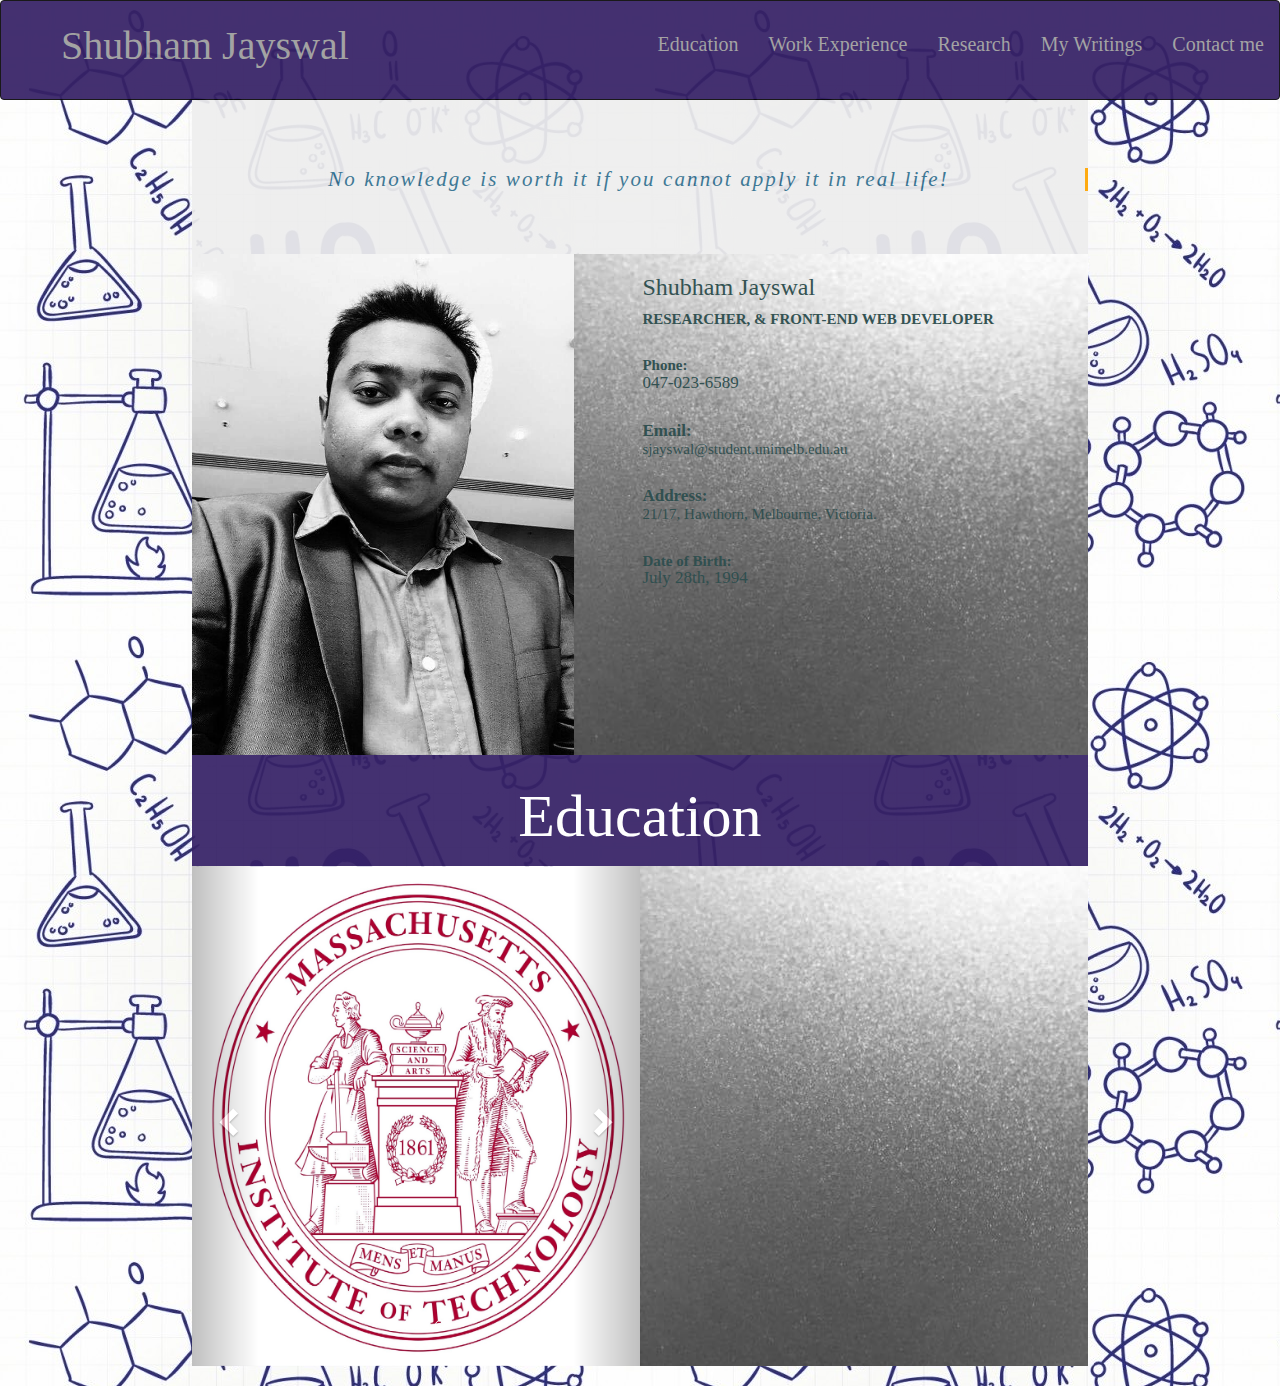
==== index.html @ f4ce6cac "Update index.html" ====
<!DOCTYPE html>
<html lang="en">
<head>
  <title>Shubham Jayswal</title>



  <link rel="stylesheet" type="text/css" href="mystyle.css" media="screen" />
  <link rel="stylesheet" href="https://maxcdn.bootstrapcdn.com/bootstrap/3.3.7/css/bootstrap.min.css">
  <script src="https://ajax.googleapis.com/ajax/libs/jquery/3.2.0/jquery.min.js"></script>
  <script src="https://maxcdn.bootstrapcdn.com/bootstrap/3.3.7/js/bootstrap.min.js"></script>
</head>
<body>

<div class="page">

 <nav class="navbar navbar-inverse">
    <div class="container-fluid">
      <div class="navbar-header">
        <a class="navbar-brand" href="#" target="Myname">Shubham Jayswal</a>
      </div>
      <ul class="nav navbar-nav navbar-right">
        <li><a href="#">Education</a></li>
        <li><a href="#">Work Experience</a></li>
        <li class="Research" data-toggle="modal" data-target="#myModal1"><a href="#">Research</a></li>
        <li class="Writings" data-toggle="modal" data-target="#myModal2"><a href="#">My Writings</a></li>
        <li><a href="#">Contact me</a></li>
      </ul>
    </div>
  </nav>
  
  <div id="myModal1" class="modal fade" role="dialog">
    <div class="modal-dialog">

      <!-- Modal content-->
      <div class="modal-content">
        <div class="modal-header">
          <button type="button" class="close" data-dismiss="modal">&times;</button>
          <h4 class="modal-title" style="font-family: Times New Roman; font-size:16px;">
            List of Research done:</h4>
        </div>
        <div class="modal-body">
          <p><a href="https://drive.google.com/file/d/0B4AOVSW1f5HiR0ZDdmJOVXhCcVU/view?usp=sharing"
            style="font-family: Times New Roman; font-size:16px;">1.1: Predictive analysis for intelligent disaster
             flood management with unstructured data</a>
             <br></br>
             <a href="https://drive.google.com/file/d/0B4AOVSW1f5HiVmZmcmh2MHFCLW8/view?usp=sharing"
             style="font-family: Times New Roman; font-size: 16px;">1.2: PPT for the Research</a>
           </p>
        </div>
        <div class="modal-footer">
          <button type="button" class="btn btn-default" data-dismiss="modal">Close</button>
        </div>
      </div>

    </div>
  </div>



  <div id="myModal2" class="modal fade" role="dialog">
    <div class="modal-dialog">

      <!-- Modal content-->
      <div class="modal-content">
        <div class="modal-header">
          <button type="button" class="close" data-dismiss="modal">&times;</button>
          <h4 class="modal-title" style="font-family: Times New Roman; font-size:16px;">
            My Writings:</h4>
        </div>
        <div class="modal-body">
          <p><a href="https://drive.google.com/file/d/0B4AOVSW1f5HiSGlRNENDSng0QzQ/view?usp=sharing"
            style="font-family: Times New Roman; font-size:16px;">1.0: The Monarch</a>

        </div>
        <div class="modal-footer">
          <button type="button" class="btn btn-default" data-dismiss="modal">Close</button>
        </div>
      </div>

    </div>
  </div>
  
  
  
  
  
  
  


 <div class="blogspace">

  <div class="jumbotron">
    <h2 align="center"><p class="text-info">No knowledge is worth it if you cannot apply it in real life!</p></h2>

  </div>

<div class="two-blocks">

  <div class="image">
    <img src="imagebw.jpg" alt="Cinque Terre" >
  </div>

  <div class="info">

  <div  class="information" >
    
    <h3>  <p class="Name">Shubham Jayswal</p></h3>
    <h5>  <p class="Category"><b>RESEARCHER, & FRONT-END WEB DEVELOPER</b></p></h5>
    <h6><p class="phone"><b>Phone:</b></p></h6>
    <h5><p class="number">047-023-6589</p></h5>
    <h6><p class="email"><b>Email:</b></p></h6>
    <h5><p class="myemail">sjayswal@student.unimelb.edu.au</p></h5>
    <h6><p class="Address"><b>Address:</b></p></h6>
    <h5><p class="myaddress">21/17, Hawthorn, Melbourne, Victoria.</p></h5>
    <h6><p class="DOB"><b>Date of Birth:</b></p></h6>
    <h5><p class="mydob">July 28th, 1994</p></h5>
  </div>

</div>


</div>

   <div class="jumbotron second">

         <div class="educlass">
         <h3 class="edu" align="center"> Education </h3>
       </div>

</div>
   
  <div class="second_block">
  <div class="image_second_block">
    
      <div id="myCarousel" class="carousel slide" data-ride="carousel">
      <!-- Indicators -->
      <ol class="carousel-indicators">
        <li data-target="#myCarousel" data-slide-to="0" class="active"></li>
        <li data-target="#myCarousel" data-slide-to="1"></li>
        <li data-target="#myCarousel" data-slide-to="2"></li>
        <li data-target="#myCarousel" data-slide-to="3"></li>


      </ol>

      <!-- Wrapper for slides -->
      <div class="carousel-inner">
        <div class="item active">
          <img src="MITlogo.png" >
        </div>

        <div class="item">
          <img src="MITnight.jpg" >
        </div>

        <div class="item">
          <img src="MelbourneUni.jpg" >
        </div>

        <div class="item">
          <img src="Uni.jpg" >
        </div>


      </div>

      <!-- Left and right controls -->
      <a class="left carousel-control" href="#myCarousel" data-slide="prev">
        <span class="glyphicon glyphicon-chevron-left"></span>
        <span class="sr-only">Previous</span>
      </a>
      <a class="right carousel-control" href="#myCarousel" data-slide="next">
        <span class="glyphicon glyphicon-chevron-right"></span>
        <span class="sr-only">Next</span>
      </a>
    </div>
    
    
    
    
    
    
    
    
  </div>
  <div class="info_second_block">
  <div  class="information" >
    <h3>  <p class="Name"></p></h3>
    <h5>  <p class="Category"><b></b></p></h5>
    <h6><p class="phone"><b></b></p></h6>
    <h5><p class="number"></p></h5>
    <h6><p class="email"><b></b></p></h6>
    <h5><p class="myemail"></p></h5>
    <h6><p class="Address"><b></b></p></h6>
    <h5><p class="myaddress"></p></h5>
    <h6><p class="DOB"><b></b></p></h6>
    <h5><p class="mydob"></p></h5>
  </div>
</div>
</div>
   
   
   
   
  </div> 

 
</body>
</html>
---- mystyle.css ----
.page{



}




@viewport{
  zoom:1.0;
  width:device-width;
}

nav.navbar{

  margin-bottom: 0px;
  height: 7.15em;
  

}




div.jumbotron{
  margin-left: 15%;
  margin-right:15%;
  margin-bottom: 0px;
  opacity: 0.93;
  border-radius: 0!important;


}


.image{


height: 35.75em;
width: 42.64392324093817%;



}




img{

width:100%;
height: 100%;


}

.image{

  float:left;

}


.image_second_block{


height: 35.75em;

width:50%;

float:left;

}

.carousel-inner > .item img{
   width:100% !important;
   height:100% !important;
}

.item{
  width: 100%;
  height: 35.75em;
  

}










.two-blocks{
  margin-left:15%;
  margin-right:15%;
  
  height: 35.75em;
  margin-bottom:0px;
}


.second_block{
  margin-left:15%;
  margin-right:15%;

  height: 36em;

}

div.information{

font-family: Times, "Times New Roman", Georgia, serif;
color:darkslategrey;

opacity:0.97;
height: 100%;
width: 100%;
padding-left: 13.3086876155268%;


}

.info{

  float: left;
  background-image: url("black_dell.jpg");
  position: relative;



  height: 35.75em;
  width: 57.33475479744136%;

}

.info_second_block{
  float: right;
  background-image: url("black_dell.jpg");
  position: relative;
  height: 35.75em;
  width: 50%;
  
}














p.Name{
}

p.Category{
  font-size: 15px;
  margin-bottom: 30px;

}

p.phone{
  margin-bottom:-10px;
  font-size: 15px;
}
p.number{

 margin-bottom:30px;
 font-size:17px;
}

p.myemail{
  font-size:15px;
  margin-bottom: 30px;
}

p.email{
  font-size:17px;

  margin-bottom:-10px;
}



p.myaddress{
  font-size:15px;
  margin-bottom: 30px;
}

p.Address{
  font-size: 17px;
  margin-bottom:-10px;

}


p.mydob{
  font-size: 17px;
  margin-top:-10px;
}

p.DOB{
  font-size: 15px;
}


.navbar-nav >li a {

margin-top: 18px;
font-size: 20px;

}

a[target]{

font-size: 40px;
font-family: Times, "Times New Roman", Georgia, serif;
}

.container-fluid > .navbar-header{
  margin-top: 20px;
  margin-left: 45px !important;
}


nav.navbar{
  background-color:#362166;
  opacity: 0.93;
}

p.text-info{

 font-style: oblique;
 font-family: Times, "Times New Roman", Georgia, serif;


 overflow: hidden; /* Ensures the content is not revealed until the animation */
 border-right: .15em solid orange; /* The typwriter cursor */
 white-space: nowrap; /* Keeps the content on a single line */
 margin: 0 auto; /* Gives that scrolling effect as the typing happens */
 letter-spacing: .10em; /* Adjust as needed */
 animation:
   typing 4.0s steps(40, end),
   blink-caret .75s step-end infinite;

}

.navbar-right
{

font-family: Times, "Times New Roman", Georgia, serif;
}

body{

  background-image: url("chemistry.jpg");

}



/* The typing effect */
@keyframes typing {
  from { width: 0 }
  to { width: 100% }
}

/* The typewriter cursor effect */
@keyframes blink-caret {
  from, to { border-color: transparent }
  50% { border-color: transparent; }
}

h5:hover{

  font-size:20px !important;
}


h3.edu{

color: white !important;
font-size: 60px;
margin-top: -20px;
font-family: "Times Header";
}


.second{
  margin-top: 0px;
  background-color:#362166  !important;
  height: 7.936em;
  opacity: 0.93 !important;
  margin-left:15%;
  margin-right: 15%;
}
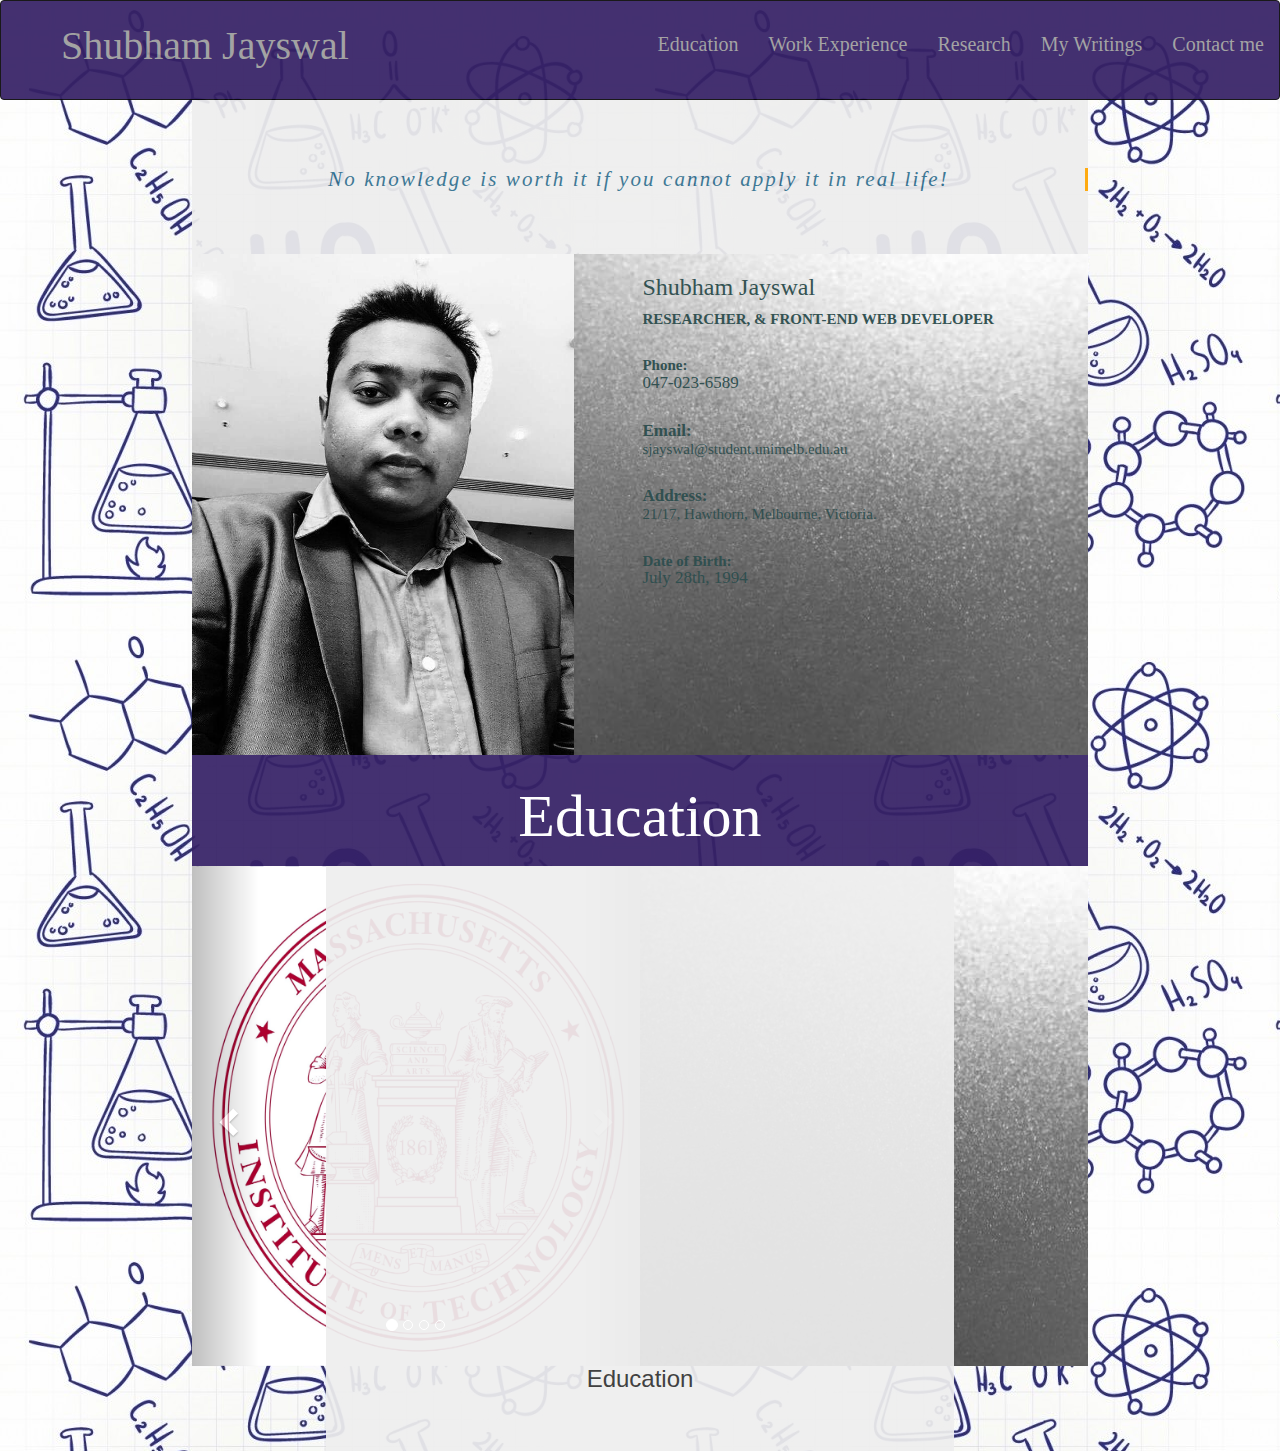
==== commit 97e8f103: "Update index.html" ====
--- a/index.html
+++ b/index.html
@@ -199,6 +199,19 @@
     <h5><p class="mydob"></p></h5>
   </div>
 </div>
+    
+
+<div class="jumbotron third">
+
+         <div class="Experience">
+        <h3 class="exp" align="center"> Education </h3>
+       </div>
+
+</div>
+    
+    
+    
+    
 </div>
    
    
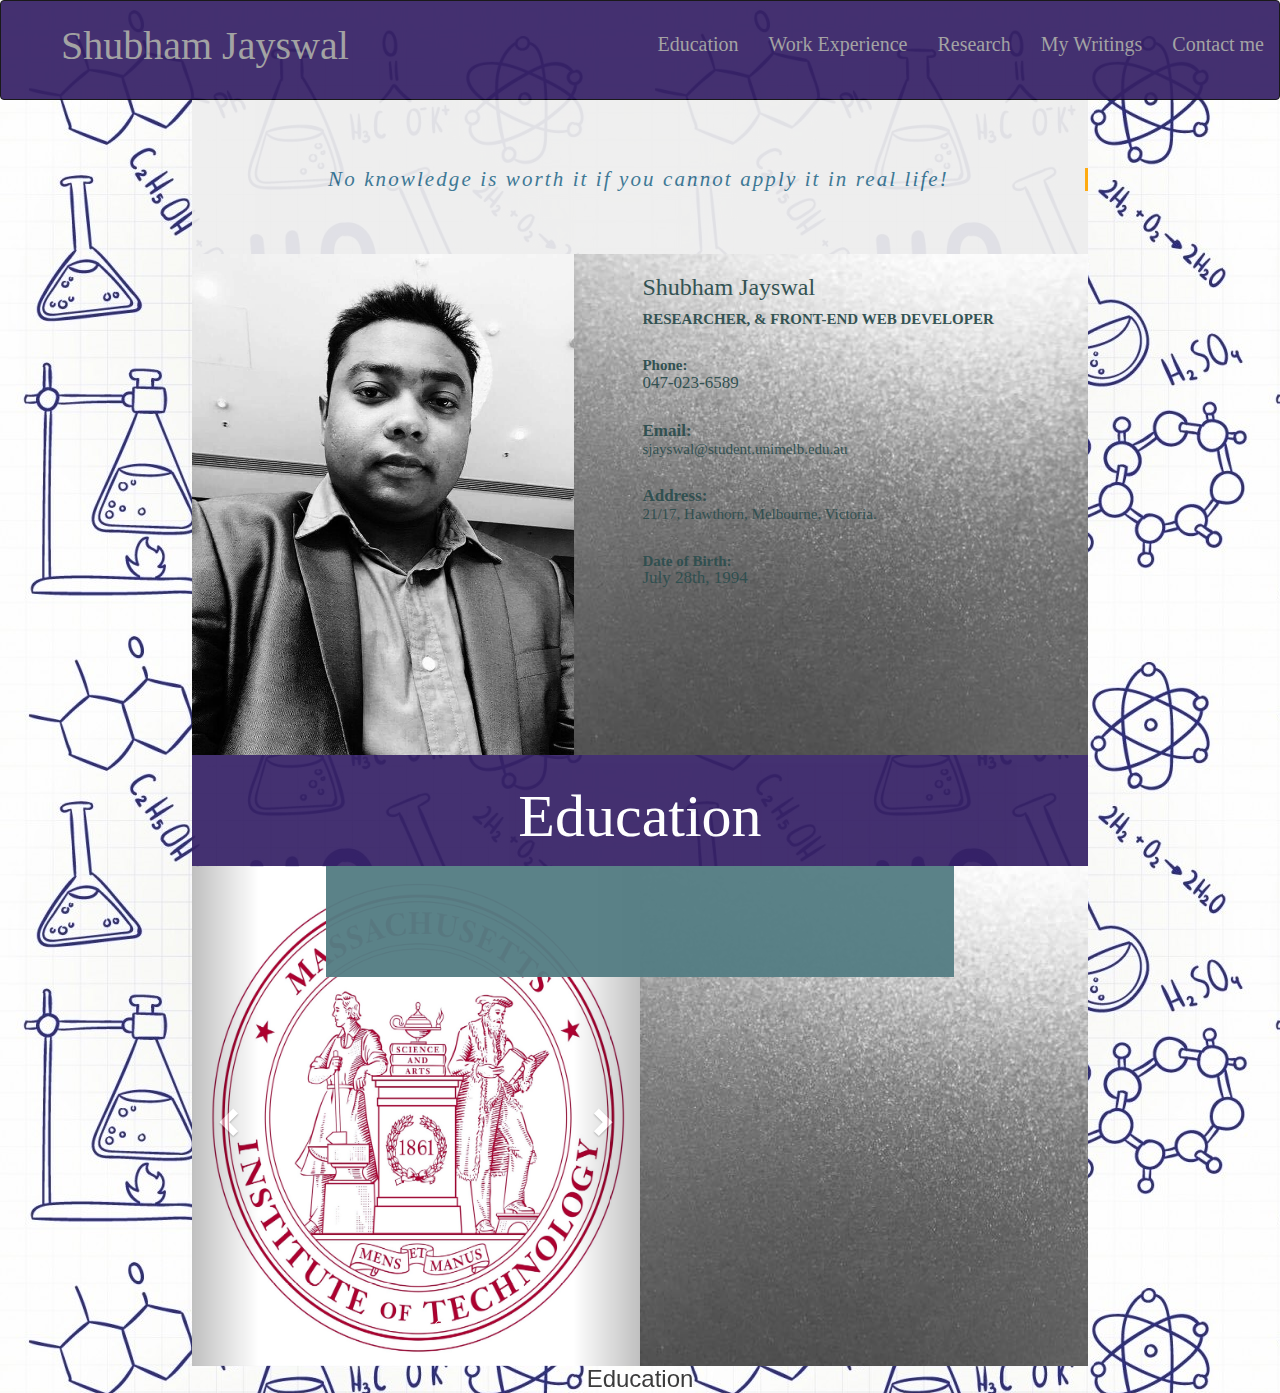
==== commit 842ebb7c: "Update index.html" ====
--- a/index.html
+++ b/index.html
@@ -203,8 +203,8 @@
 
 <div class="jumbotron third">
 
-         <div class="Experience">
-        <h3 class="exp" align="center"> Education </h3>
+       <div class="Experience">
+       <h3 class="exp" align="center"> Education </h3>
        </div>
 
 </div>
--- a/mystyle.css
+++ b/mystyle.css
@@ -86,7 +86,12 @@
 }
 
 
-
+.third{
+  margin-top:0px;
+  background-color:#547D83 !important;
+  height: 7.936em;
+  opacity: 0.96 !important;
+}
 
 
 
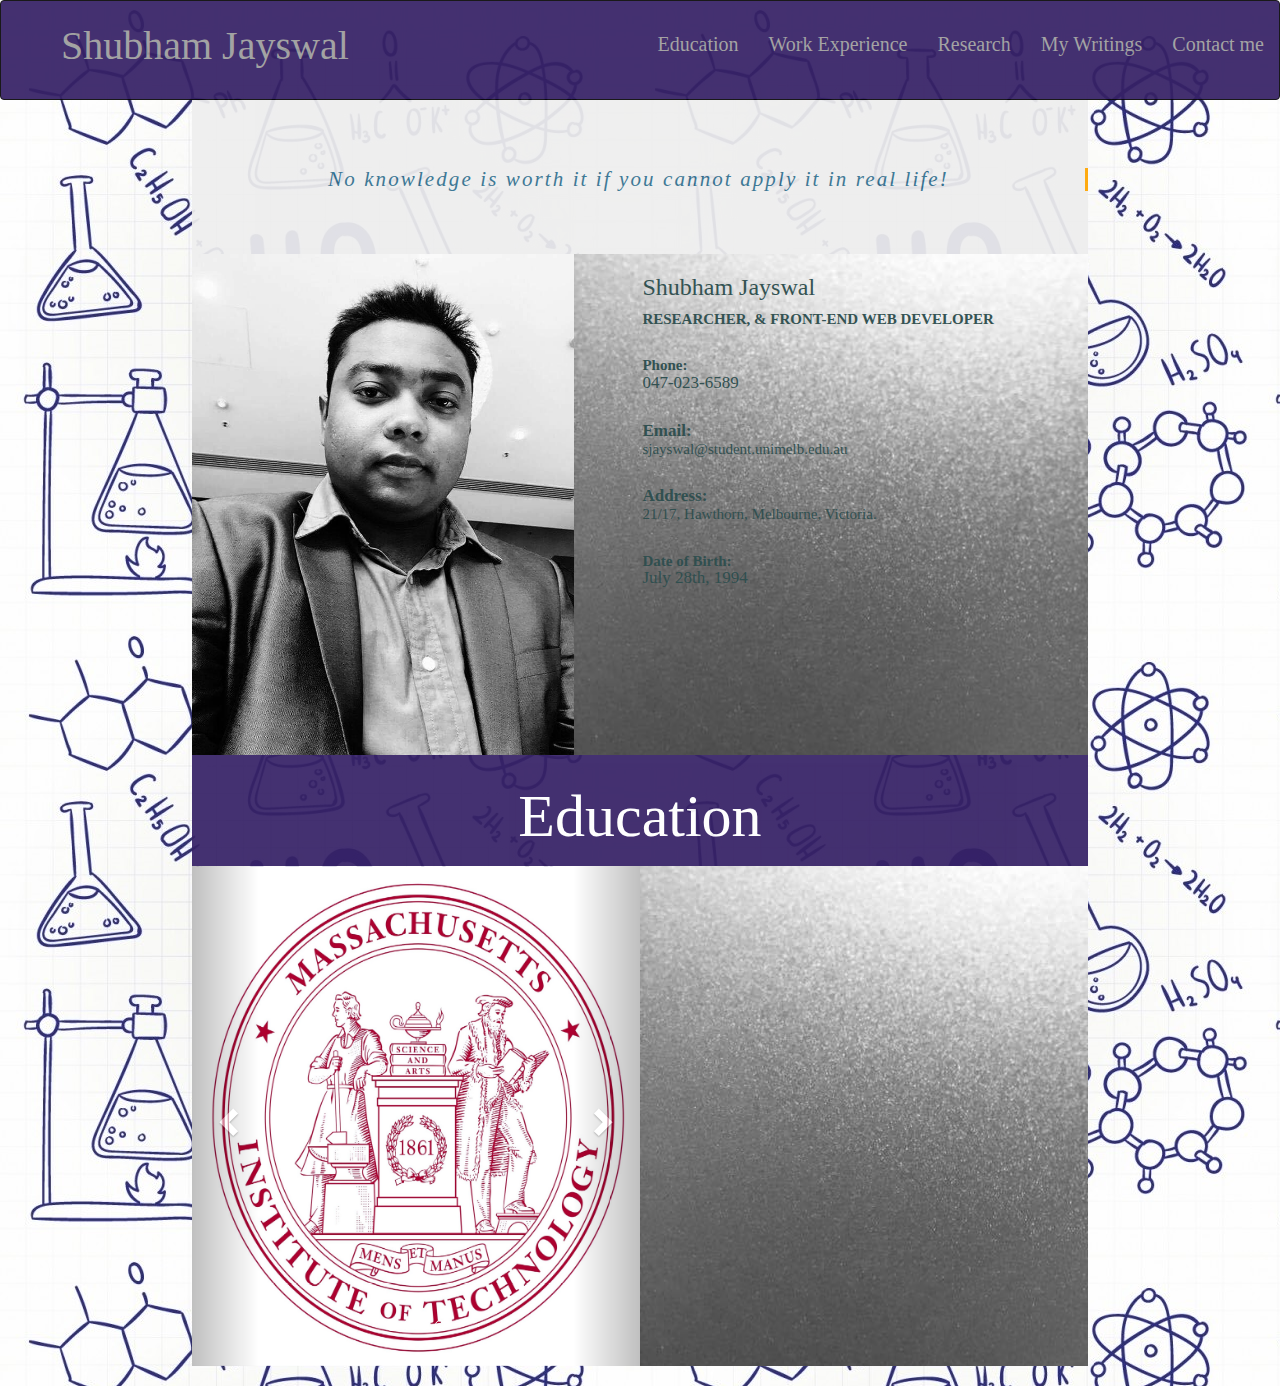
==== commit 5dd180bc: "Update index.html" ====
--- a/index.html
+++ b/index.html
@@ -201,13 +201,7 @@
 </div>
     
 
-<div class="jumbotron third">
-
-       <div class="Experience">
-       <h3 class="exp" align="center"> Education </h3>
-       </div>
-
-</div>
+  
     
     
     
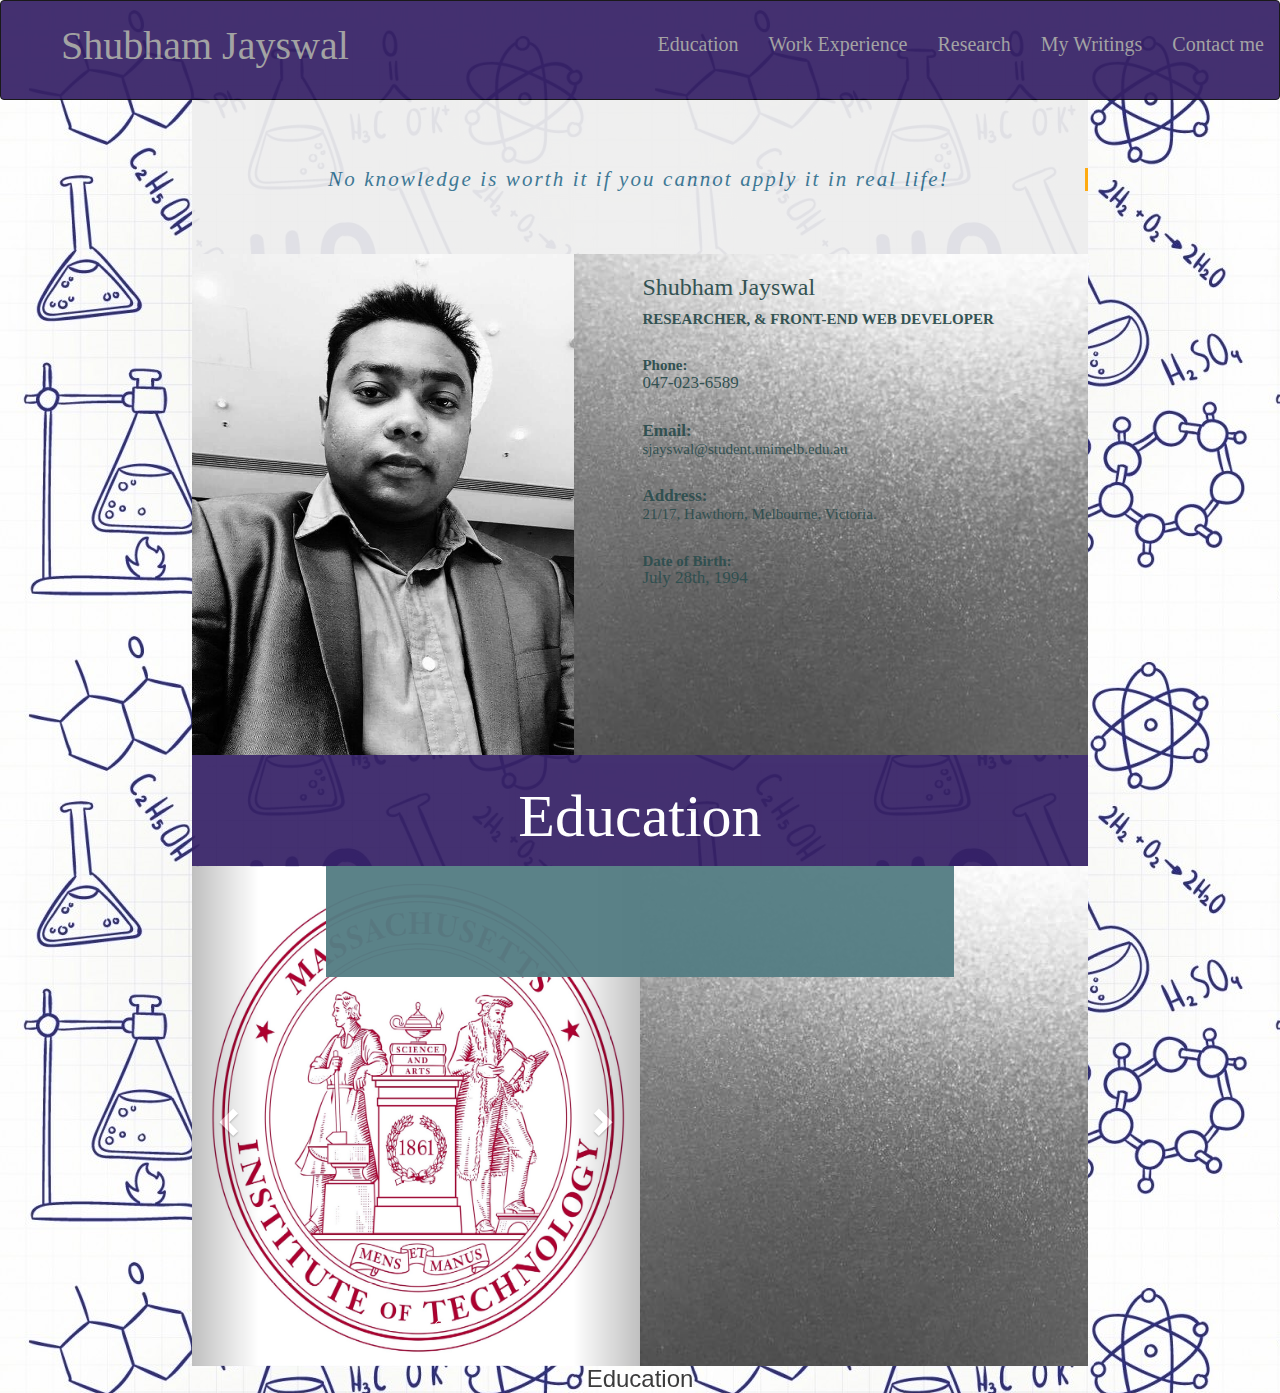
==== commit 81c59a2e: "Update index.html" ====
--- a/index.html
+++ b/index.html
@@ -200,7 +200,13 @@
   </div>
 </div>
     
-
+<div class="jumbotron third">
+
+         <div class="Experience">
+        <h3 class="exp" align="center"> Education </h3>
+       </div>
+
+</div>
   
     
     
--- a/mystyle.css
+++ b/mystyle.css
@@ -60,6 +60,17 @@
   float:left;
 
 }
+
+
+.second{
+  margin-top:0px;
+  background-color:#362166  !important;
+  height: 7.936em;
+  opacity: 0.96 !important;
+}
+
+
+
 
 
 .image_second_block{
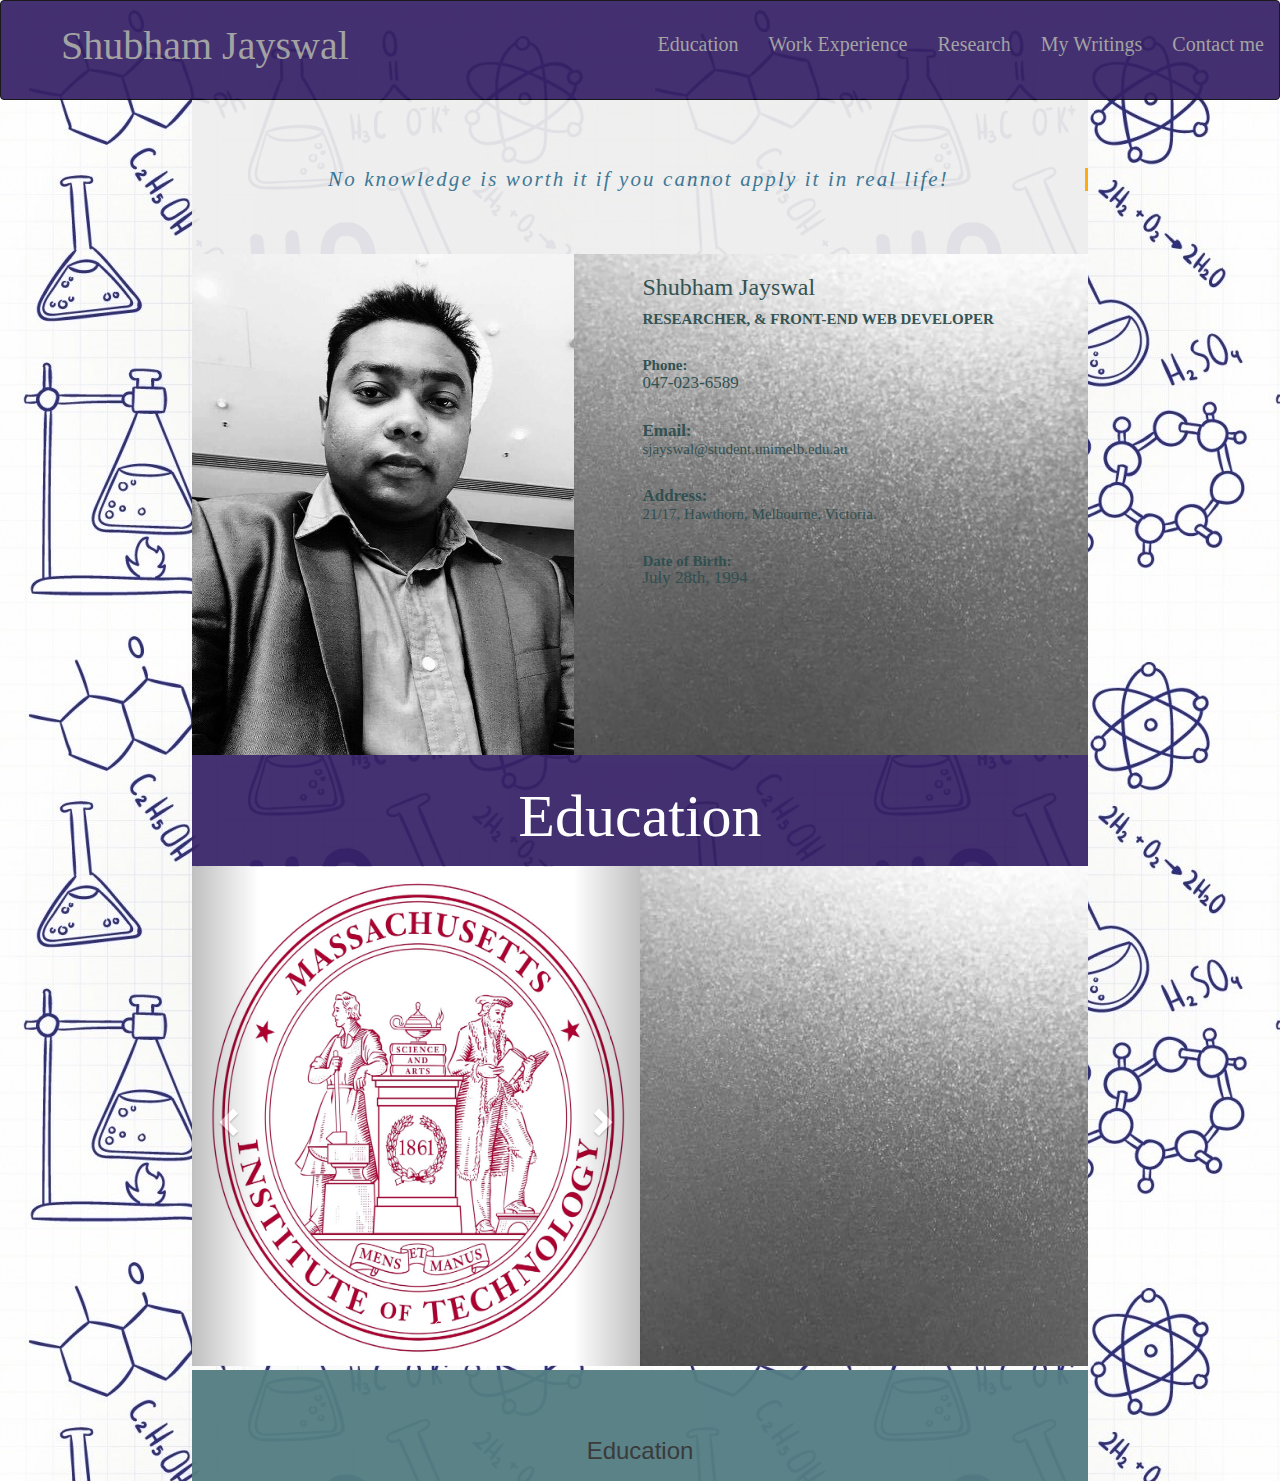
==== commit d60a8b7a: "Update index.html" ====
--- a/index.html
+++ b/index.html
@@ -200,19 +200,21 @@
   </div>
 </div>
     
-<div class="jumbotron third">
+
+  
+    
+    
+    
+    
+</div>
+   
+   <div class="jumbotron third">
 
          <div class="Experience">
         <h3 class="exp" align="center"> Education </h3>
        </div>
 
 </div>
-  
-    
-    
-    
-    
-</div>
    
    
    
--- a/mystyle.css
+++ b/mystyle.css
@@ -69,40 +69,40 @@
   opacity: 0.96 !important;
 }
 
-
-
-
-
-.image_second_block{
-
-
-height: 35.75em;
-
-width:50%;
-
-float:left;
-
-}
-
-.carousel-inner > .item img{
-   width:100% !important;
-   height:100% !important;
-}
-
-.item{
-  width: 100%;
-  height: 35.75em;
-  
-
-}
-
-
 .third{
   margin-top:0px;
   background-color:#547D83 !important;
   height: 7.936em;
   opacity: 0.96 !important;
 }
+
+
+
+.image_second_block{
+
+
+height: 35.75em;
+
+width:50%;
+
+float:left;
+
+}
+
+.carousel-inner > .item img{
+   width:100% !important;
+   height:100% !important;
+}
+
+.item{
+  width: 100%;
+  height: 35.75em;
+  
+
+}
+
+
+
 
 
 
